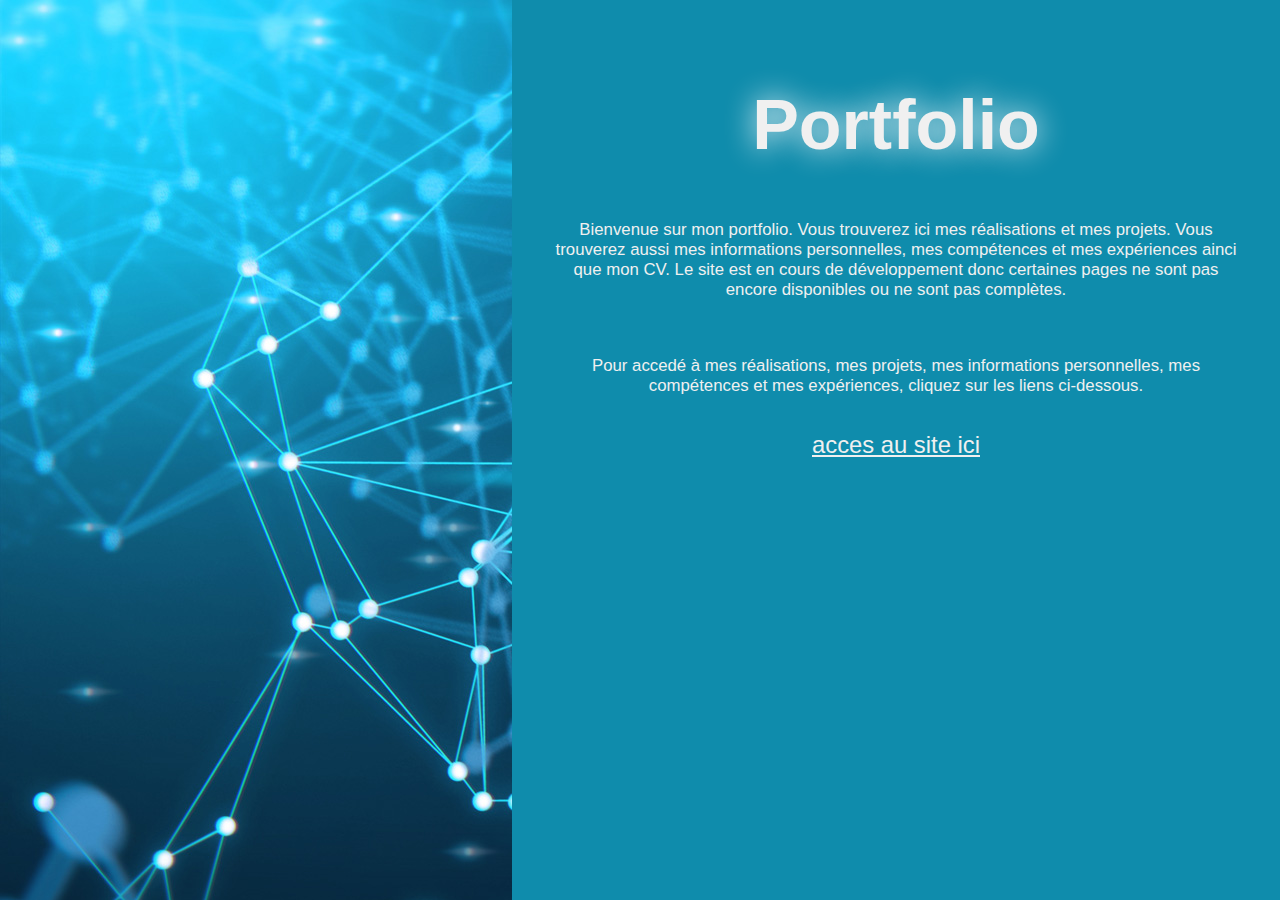
==== index.html @ a6da10eb ":tada:begin portfolio. fist page : index" ====
<!DOCTYPE html>
<html lang="fr">
    <head>
        <meta charset="UTF-8">
        <meta http-equiv="X-UA-Compatible" content="IE=edge">
        <meta name="viewport" content="width=device-width, initial-scale=1.0">
        <title>index</title>
        <link rel="stylesheet" href="style/index.css">
    </head>
    <body>
        <section>
            <article id="gauche">
            </article>
            <article id="droite">
                <h1>Portfolio</h1>
                <p>
                    Bienvenue sur mon portfolio. Vous trouverez ici mes réalisations et mes projets.
                    Vous trouverez aussi mes informations personnelles, mes compétences et mes expériences ainci que mon CV.
                    Le site est en cours de développement donc certaines pages ne sont pas encore disponibles ou ne sont pas complètes.
                </p>
                <p>
                    Pour accedé à mes réalisations, mes projets, mes informations personnelles, mes compétences et mes expériences, cliquez sur les liens ci-dessous.
                </p>
                <a href="page/garde.html">
                    acces au site ici
                </a>
            </article>
        </section>
    </body>
</html>
---- style/index.css ----
body
{
    background-color: #f0f0f0;
    font-family: "Helvetica Neue", Helvetica, Arial, sans-serif;
    font-size: 14px;
    line-height: 20px;
    margin: 0;
    padding: 0;
}

section
{
    display: flex;
    flex-direction: row;
    min-height: 100vh;

    color: #f0f0f0;
    /* text-shadow: #fff 0 0 30px; */
}

#gauche
{
    display: flex;
    min-width: 40vw;
    max-width: 40vw;
    background: rgb(38, 200, 239) url("../img/fond.jpg") no-repeat fixed;
}

#droite
{
    display: flex;
    flex-direction: column;
    min-width: 60vw;
    max-width: 60vw;
    background-color: #0f8cac;
}

h1
{
    display: flex;
    font-size: 5em;
    margin-top: 15%;
    margin-left: auto;
    margin-right: auto;
    text-shadow: #fff 0 0 30px;
}

p
{
    display: flex;
    font-size: 1.2em;
    margin-top: 5%;
    margin-left: auto;
    margin-right: auto;
    padding-left: 5%;
    padding-right: 5%;
    text-align: center;
}

a
{
    text-decoration: underline;
    color: #f0f0f0;
    font-size: 1.7em;
    margin-left: auto;
    margin-right: auto;
    margin-top: 3%;
    padding-left: 5%;
    padding-right: 5%;
    text-align: center;
}

a:hover
{
    color: #FF5733;
}
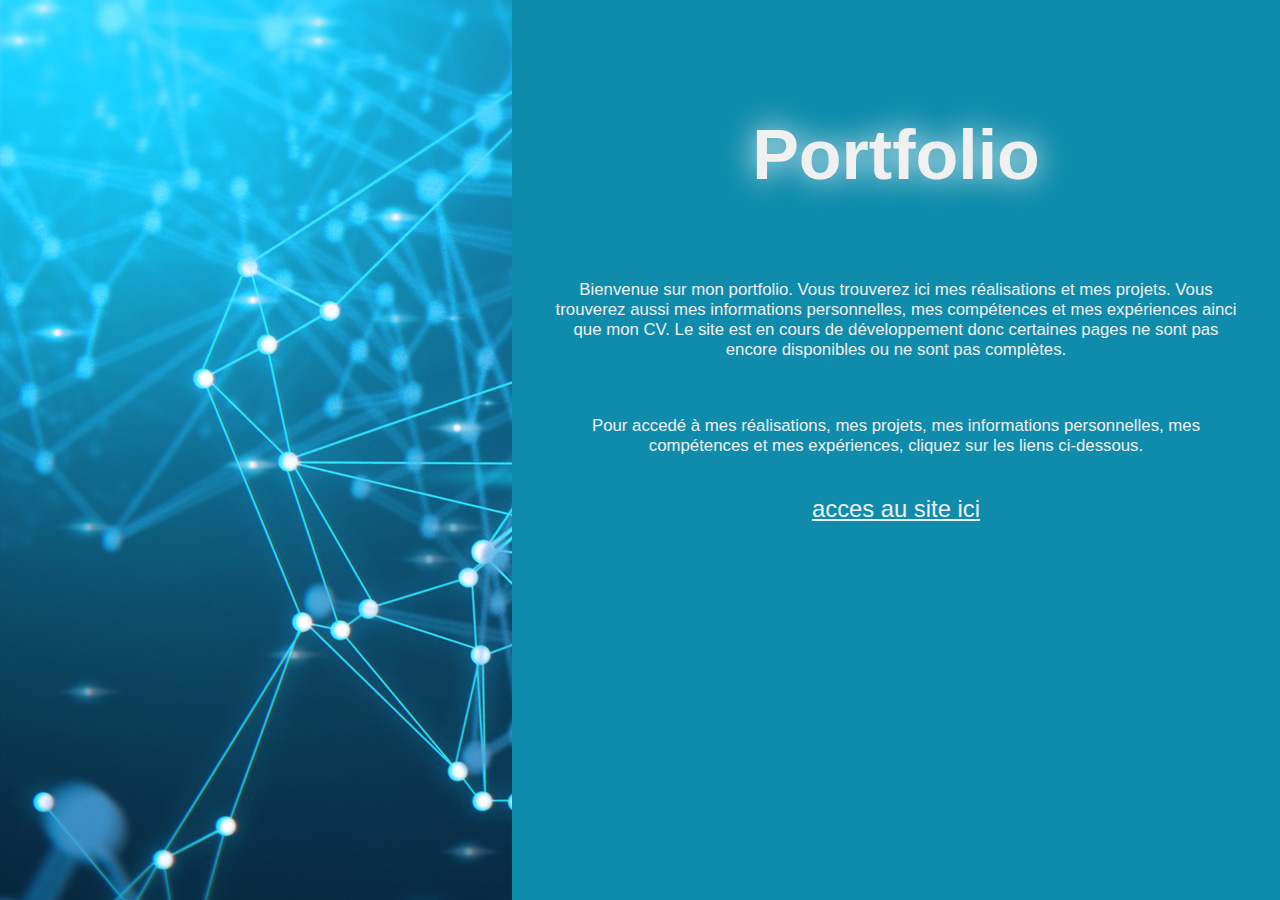
==== commit c310b9a6: ":bug:bug fix whith css in page projet" ====
--- a/index.html
+++ b/index.html
@@ -5,7 +5,7 @@
         <meta http-equiv="X-UA-Compatible" content="IE=edge">
         <meta name="viewport" content="width=device-width, initial-scale=1.0">
         <title>index</title>
-        <link rel="stylesheet" href="style/index.css">
+        <link rel="stylesheet" href="./style/index.css">
     </head>
     <body>
         <section>
@@ -21,7 +21,7 @@
                 <p>
                     Pour accedé à mes réalisations, mes projets, mes informations personnelles, mes compétences et mes expériences, cliquez sur les liens ci-dessous.
                 </p>
-                <a href="page/garde.html">
+                <a href="./page/controle/link.php?page=listeProjet">
                     acces au site ici
                 </a>
             </article>
--- a/style/index.css
+++ b/style/index.css
@@ -3,7 +3,7 @@
     background-color: #f0f0f0;
     font-family: "Helvetica Neue", Helvetica, Arial, sans-serif;
     font-size: 14px;
-    line-height: 20px;
+    /* line-height: 20px; */
     margin: 0;
     padding: 0;
 }
@@ -21,8 +21,8 @@
 #gauche
 {
     display: flex;
-    min-width: 40vw;
-    max-width: 40vw;
+    min-width: 40%;
+    max-width: 40%;
     background: rgb(38, 200, 239) url("../img/fond.jpg") no-repeat fixed;
 }
 
@@ -30,8 +30,8 @@
 {
     display: flex;
     flex-direction: column;
-    min-width: 60vw;
-    max-width: 60vw;
+    min-width: 60%;
+    max-width: 60%;
     background-color: #0f8cac;
 }
 
